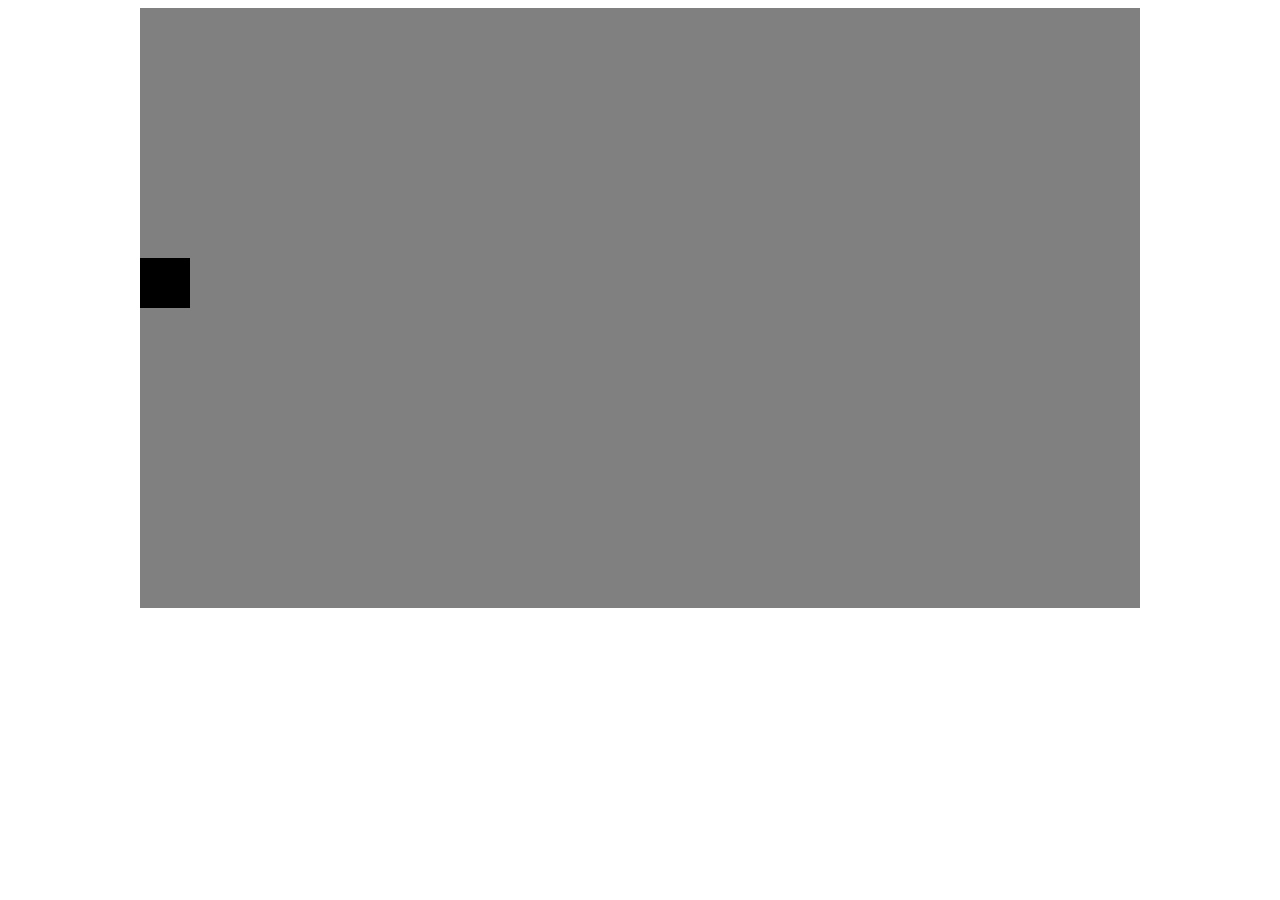
==== index.html @ 165d4252 "Initial commit" ====
<!DOCTYPE html>
<html lang="en" dir="ltr">
  <head>
    <meta charset="utf-8">
    <title>Keydown test</title>
    <link rel="stylesheet" href="style.css">
    <script src="app.js" charset="utf-8"></script>
  </head>
  <body>
    <div class="game">
      <div style="" class="player">
        <!-- <div class="center">

        </div> -->
      </div>
    </div>
  </body>
</html>
---- style.css ----
.game {
  background-color: grey;
  height: 600px;
  width: 1000px;
  position: relative;
  margin: auto;
}

.player {
  position: absolute;
  height: 50px;
  width: 50px;
  background-color: black;
  transition: all .3s ease 0s;
  top: 250px;
  left: 0;
}

.center {
  height: 25px;
  width: 25px;
  background-color: white;
  margin: auto;
}
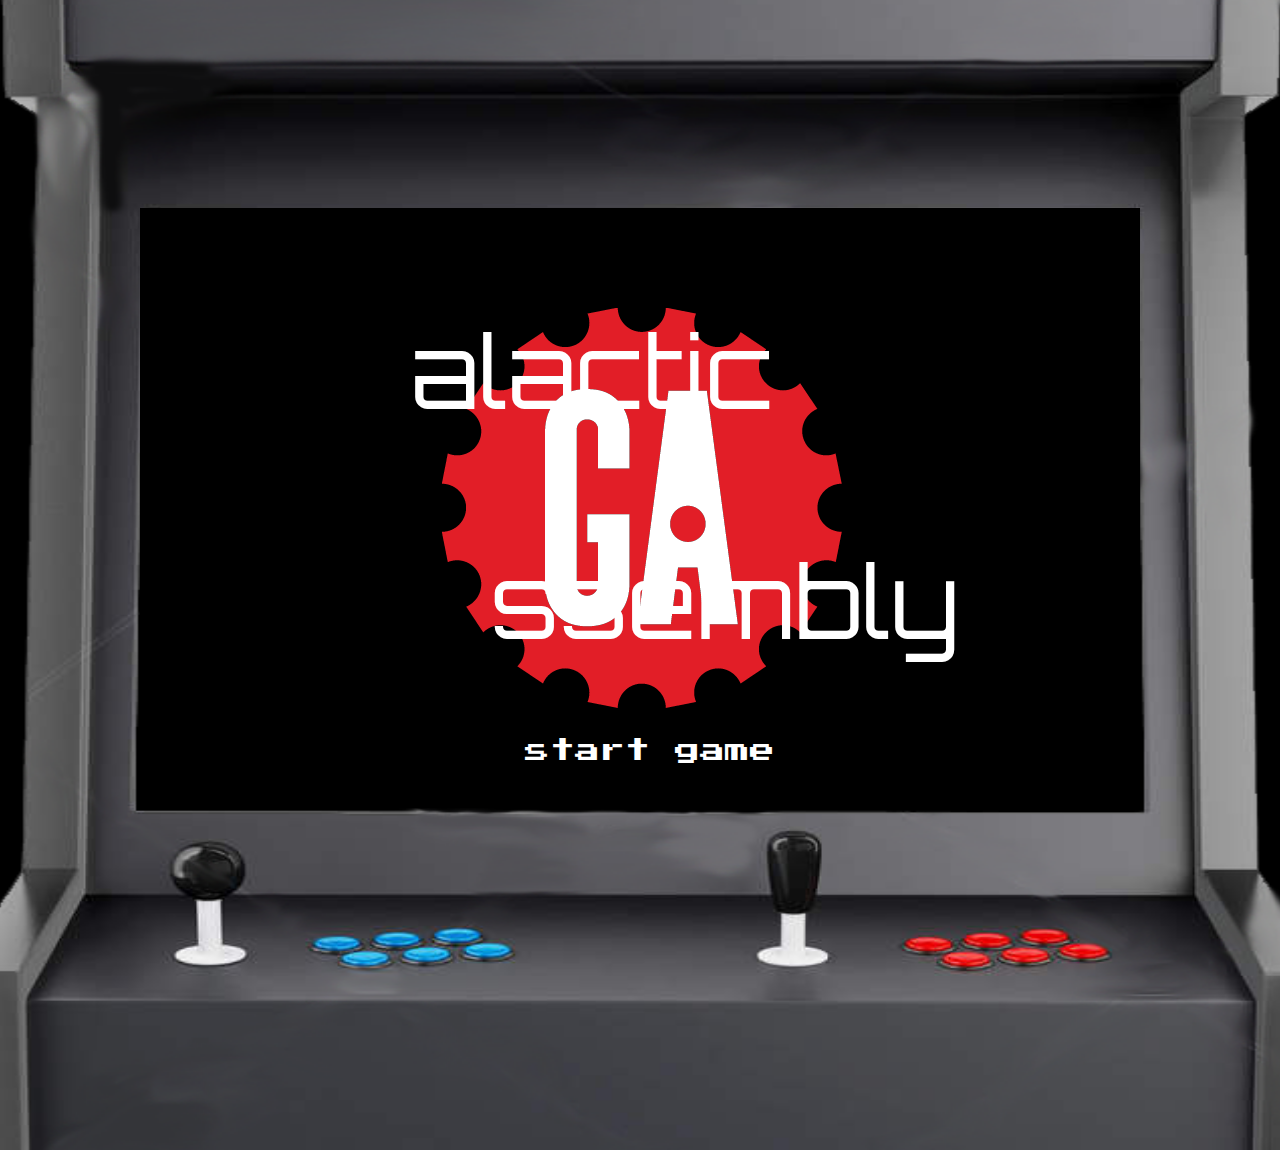
==== commit e31f6c51: "amended folder layout" ====
--- a/index.html
+++ b/index.html
@@ -2,17 +2,19 @@
 <html lang="en" dir="ltr">
   <head>
     <meta charset="utf-8">
-    <title>Keydown test</title>
-    <link rel="stylesheet" href="style.css">
-    <script src="app.js" charset="utf-8"></script>
+    <title>Galactic Assembly Arcade Game</title>
+    <link rel="stylesheet" href="css/style.css">
+    <link href="https://fonts.googleapis.com/css?family=Monoton|Orbitron|Poiret+One|Press+Start+2P" rel="stylesheet">
+    <script src="js-redone/app.js" charset="utf-8"></script>
   </head>
   <body>
-    <div class="game">
-      <div style="" class="player">
-        <!-- <div class="center">
 
-        </div> -->
-      </div>
-    </div>
+
+<audio class="background-music" src="" type='audio/mp3'></audio>
+<audio class="player1sound" src="" type='audio/mp3'></audio>
+<audio class="player2sound" src=""></audio>
+</audio>
+<audio class="enemysound" src=""></audio>
+</audio>
   </body>
 </html>
--- a/css/style.css
+++ b/css/style.css
@@ -0,0 +1,335 @@
+body {
+  background: black;
+  position: relative;
+
+}
+.game {
+  position: relative;
+  top: 200px;
+  margin: auto;
+}
+
+
+.arcade-machine {
+  transform: translateX(50%);
+  position: absolute;
+  top: -348px;
+  left: -860px;
+}
+
+.playingField {
+  background-color: grey;
+  position: relative;
+  margin: auto;
+  overflow: hidden;
+}
+
+.reset {
+  cursor: pointer;
+  color: white;
+  background-color: rgba(60,60,60,0.5);
+  width: 100px;
+  height: 30px;
+  font-family: 'Press Start 2P';
+  font-size: 16px;
+  position: absolute;
+  border-radius: 5%;
+  padding: 10px 0 0 5px;
+  text-align: center;
+  z-index: 999;
+}
+
+.start-mission:hover, .reset:hover {
+  box-shadow: inset 0px 0px 5px white;
+}
+
+.gameover {
+  position: absolute;
+  top: 0;
+  left: 0;
+  z-index: 900;
+  background-color: rgba(0,0,0,0.8);
+  color: white;
+  text-align: center;
+  font-family: 'Press Start 2P';
+  text-align: center;
+}
+
+.gameover-text {
+  font-size: 25px;
+  position: absolute;
+  left: 280px;
+  top: 280px;
+  width: 400px;
+}
+
+.introScreen {
+  position: relative;
+  background-color: black;
+  overflow: hidden;
+}
+
+.playerSelectScreen {
+  position: relative;
+  background-color: black;
+  overflow: hidden;
+}
+.player1Character {
+  box-sizing: border-box;
+  position: absolute;
+    background-color: black;
+    padding: 18px 0 0 15px;
+}
+
+.player1Heading {
+  text-align: center;
+  position: absolute;
+  color: white;
+  font-family: 'Press Start 2P';
+}
+
+.player1Instructions {
+  font-size: 15px;
+  text-align: center;
+  position: absolute;
+  color: white;
+  font-family: 'Press Start 2P';
+  bottom: 10px;
+  left: 60px;
+}
+
+.player2Instructions {
+  font-size: 15px;
+  text-align: center;
+  position: absolute;
+  color: white;
+  font-family: 'Press Start 2P';
+  bottom: 10px;
+  right: 60px;
+}
+
+.player2Heading {
+  text-align: center;
+  position: absolute;
+  color: white;
+  font-family: 'Press Start 2P';
+}
+
+.player1SelectLeft {
+  position: absolute;
+
+    background-color: green;
+}
+
+
+
+.player1SelectRight{
+  position: absolute;
+
+    background-color: blue;
+}
+
+.player2Mode, .selectMode {
+  text-align: center;
+  position: absolute;
+  color: white;
+  font-family: 'Press Start 2P';
+  padding-top: 10px;
+}
+
+.player2Mode {
+  cursor: pointer;
+}
+
+.player2Character {
+  box-sizing: border-box;
+
+  position: absolute;
+    background-color: black;
+    padding: 18px 0 0 15px;
+}
+
+.player2SelectLeft {
+  position: absolute;
+
+  background-color: red;
+}
+
+.player2SelectRight {
+  position: absolute;
+
+  background-color: red;
+}
+
+.score-panel1, .score-panel2, .lives-panel1, .lives-panel2 {
+  position: absolute;
+  z-index: 999;
+}
+
+.p1-score-text, .p2-score-text, .p1-score, .p2-score,.p1-lives-text, .p2-lives-text, .p1-lives, .p2-lives {
+  color: white;
+  font-family: 'Press Start 2P';
+  font-size: 14px;
+}
+.p1-score-text, .p2-score-text {
+  width: 320px;
+}
+
+.chargeBarContainer {
+  width: 180px;
+  background-color: transparent;
+  position: absolute;
+  height: 10px;
+  border: 1px solid white;
+}
+
+.p1ChargeBar, .p2ChargeBar {
+  background-color: rgba(134,230,248,0.5);
+  position: absolute;
+  height: 100%;
+}
+
+
+.logo {
+  position: absolute;
+  animation: animateLogo 1s 3s forwards
+}
+
+@keyframes animateLogo{
+  0% {
+    opacity: 1;
+  }
+  100% {
+    opacity: 0;
+  }
+}
+
+/* font-family: 'Press Start 2P', cursive;
+font-family: 'Poiret One', cursive;
+font-family: 'Monoton', cursive; */
+/* font-family: 'Orbitron', sans-serif */
+.letter-g {
+  position: absolute;
+  animation: animateG 1s 3.5s forwards;
+}
+
+.alactic {
+  color: white;
+  position: absolute;
+  font-size: 100px;
+  font-family: Orbitron;
+  animation: animateAlactic 1s 4s backwards ease-out;
+}
+
+.letter-a {
+  position: absolute;
+  animation: animateA 1s 3.5s forwards;
+}
+
+.ssembly {
+  color: white;
+  position: absolute;
+  font-size: 100px;
+  font-family: Orbitron;
+  animation: animateSsembly 1s 4.8s backwards ease-out;
+}
+
+.a-hole {
+  background-color: black;
+  position: absolute;
+  border-radius: 50%;
+  transition: all 2s;
+  animation: animateAHole 0.5s backwards 4.5s;
+  z-index: 999;
+}
+@keyframes animateAHole {
+  0% {
+    opacity: 0;
+  }
+}
+
+.animate-a-hole {
+    transform: scale(50);
+}
+
+.start-game-button {
+  position: absolute;
+  color: white;
+  font-size: 25px;
+  font-family: 'Press Start 2P';
+  cursor: pointer;
+  animation: flash 1s infinite;
+  text-align: center;
+  width: 300px;
+  z-index: 999;
+}
+
+.start-mission {
+  box-sizing: border-box;
+  position: absolute;
+  color: white;
+  font-size: 18px;
+  font-family: 'Press Start 2P';
+  cursor: pointer;
+  text-align: center;
+  background-color: rgba(60,60,60,1);
+  border-radius: 3%;
+  padding-top: 5px;
+  z-index: 999;
+}
+
+
+
+@keyframes flash{
+  0%,40% {
+    color: transparent;
+  }
+  40%,100% {
+    color: white;
+  }
+}
+
+
+@keyframes animateSsembly {
+  from {
+    left: 1000px;
+  }
+}
+
+@keyframes animateG {
+  100% {
+    top: 0px;
+    left: 150px;
+  }
+}
+
+@keyframes animateA {
+  100% {
+    top: 230px;
+    left: 220px;
+  }
+}
+
+@keyframes animateAlactic {
+  from {
+    left: 1000px;
+  }
+}
+
+
+
+
+.player1, .player2 {
+  position: absolute;
+  z-index: 2;
+  /* transition: top .05s linear, left .05s linear 0s; */
+}
+
+
+.lvl1,.lvl2, .lvl3, .lvlMax{
+  position: absolute;
+}
+
+.type1, .type2, .type3, .type4, .type5, .type6,.type7, .type8, .type9 {
+  position: absolute;
+}
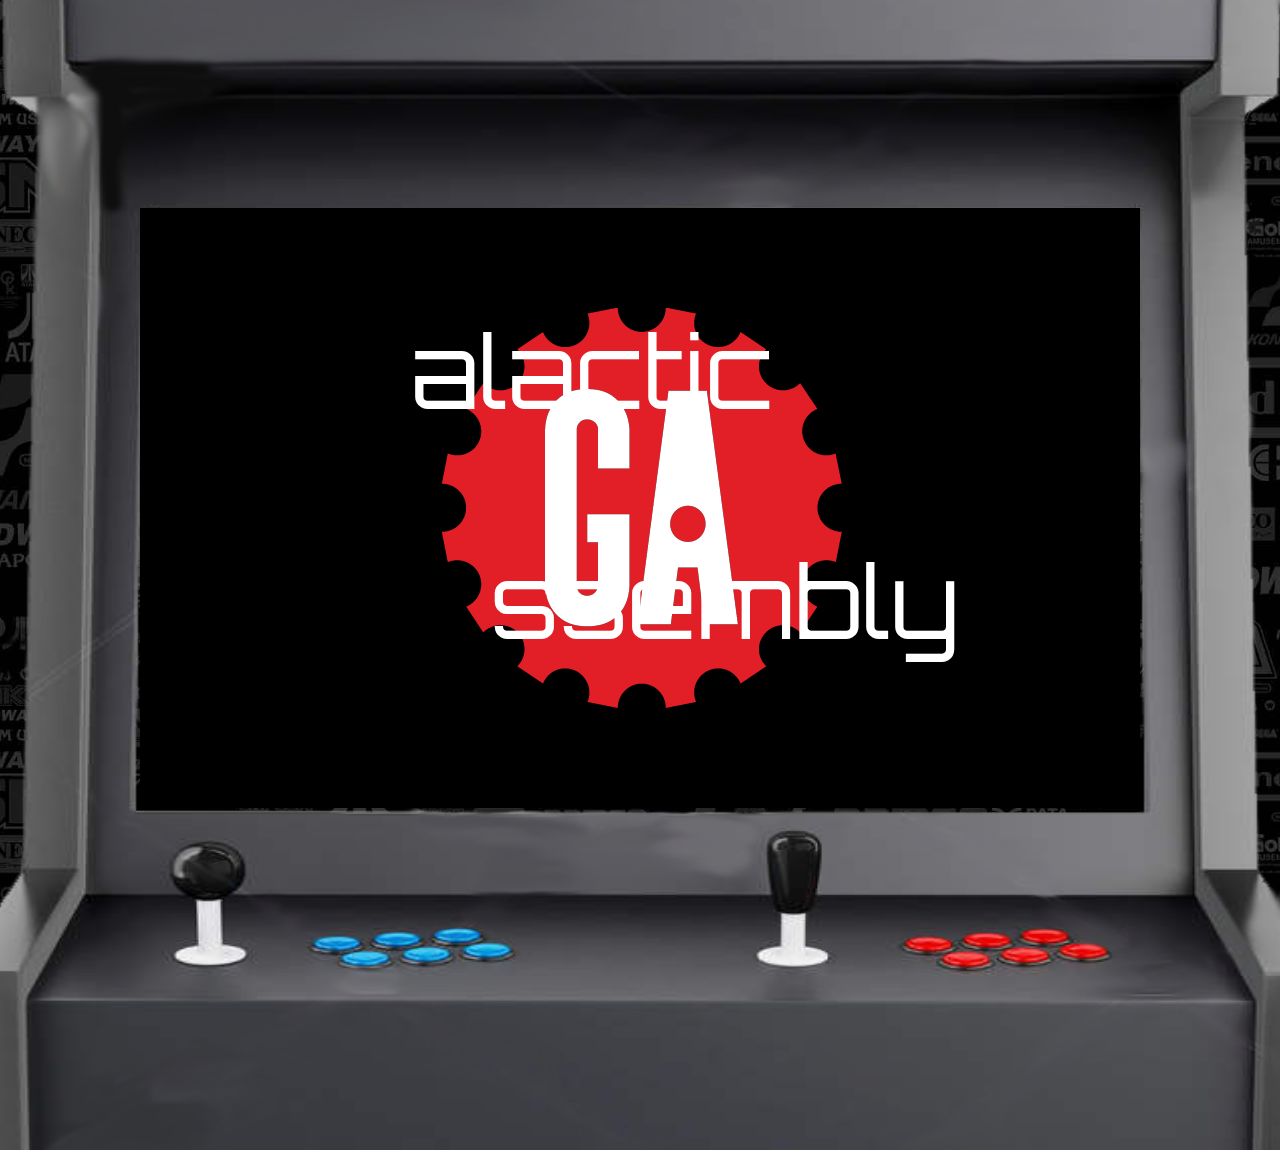
==== commit ca3d9db8: "added background and attempted to fix gameover" ====
--- a/index.html
+++ b/index.html
@@ -5,16 +5,12 @@
     <title>Galactic Assembly Arcade Game</title>
     <link rel="stylesheet" href="css/style.css">
     <link href="https://fonts.googleapis.com/css?family=Monoton|Orbitron|Poiret+One|Press+Start+2P" rel="stylesheet">
-    <script src="js-redone/app.js" charset="utf-8"></script>
+    <script src="js/app.js" charset="utf-8"></script>
   </head>
   <body>
-
-
-<audio class="background-music" src="" type='audio/mp3'></audio>
-<audio class="player1sound" src="" type='audio/mp3'></audio>
-<audio class="player2sound" src=""></audio>
-</audio>
-<audio class="enemysound" src=""></audio>
-</audio>
+    <audio class="background-music" src="" type='audio/mp3'></audio>
+    <audio class="player1sound" src="" type='audio/mp3'></audio>
+    <audio class="player2sound" src=""></audio></audio>
+    <audio class="enemysound" src=""></audio></audio>
   </body>
 </html>
--- a/css/style.css
+++ b/css/style.css
@@ -1,5 +1,5 @@
 body {
-  background: black;
+  background: url('../images/arcadebackground.png') center/cover repeat;
   position: relative;
 
 }
@@ -240,7 +240,7 @@
   border-radius: 50%;
   transition: all 2s;
   animation: animateAHole 0.5s backwards 4.5s;
-  z-index: 999;
+  z-index: 1000;
 }
 @keyframes animateAHole {
   0% {
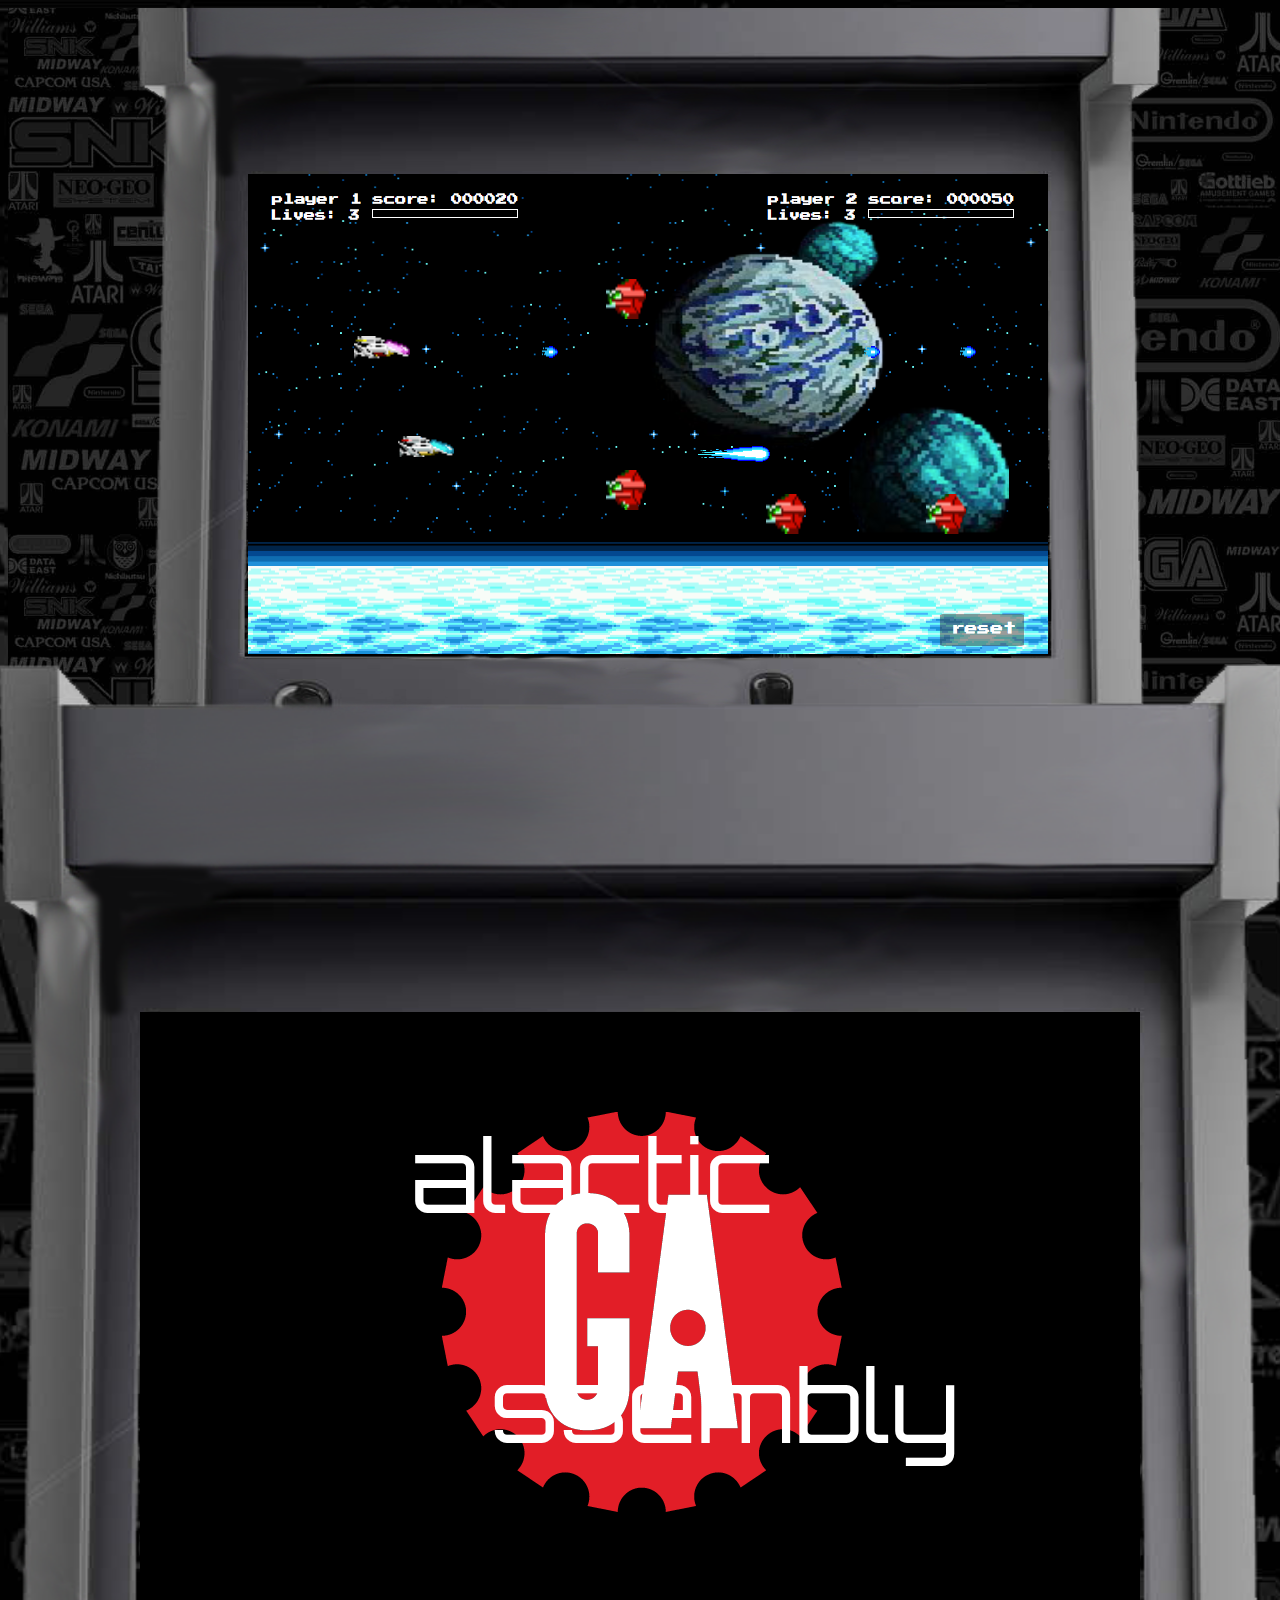
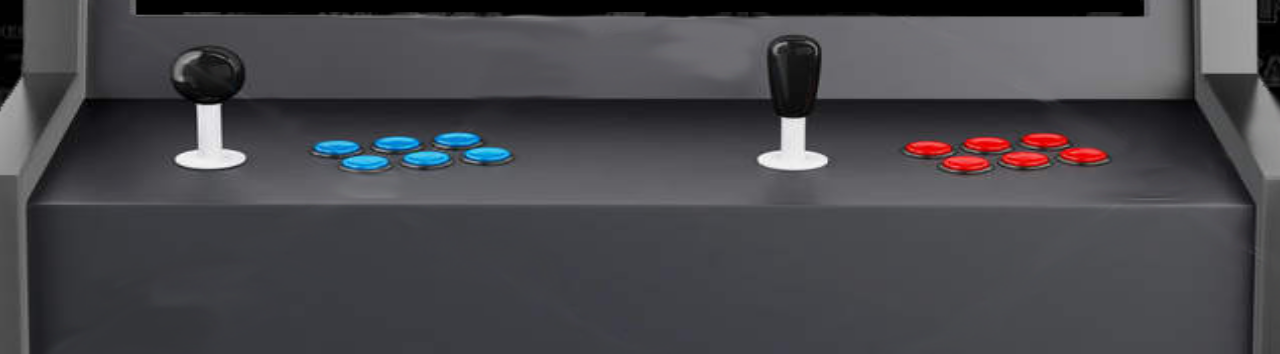
==== commit ec613ffa: "LinkedIn test" ====
--- a/index.html
+++ b/index.html
@@ -12,5 +12,6 @@
     <audio class="player1sound" src="" type='audio/mp3'></audio>
     <audio class="player2sound" src=""></audio></audio>
     <audio class="enemysound" src=""></audio></audio>
+    <img src="./ReadMe-Images/Battle.png" alt="Screenshot">
   </body>
 </html>
--- a/css/style.css
+++ b/css/style.css
@@ -22,6 +22,46 @@
   position: relative;
   margin: auto;
   overflow: hidden;
+}
+
+.planet1 {
+  position: absolute;
+  width: 200px;
+  height: 160px;
+  right: -120px;
+  top: 290px;
+  animation: planetMovement 120s linear forwards;
+  z-index: 1;
+}
+.planet2 {
+  position: absolute;
+  width: 300px;
+  height: 300px;
+  right: 100px;
+  top: 50px;
+  animation: planetMovement 180s linear forwards;
+  z-index: 0;
+}
+
+.foreground {
+  position: absolute;
+  right: -200px;
+  height:110px;
+  bottom: 0;
+  animation: foregroundMovement .2s linear infinite;
+  z-index: 0;
+}
+
+@keyframes planetMovement {
+  100% {
+    right: 1600px;
+  }
+}
+
+@keyframes foregroundMovement {
+  100% {
+    right: -80px;
+  }
 }
 
 .reset {
@@ -328,8 +368,10 @@
 
 .lvl1,.lvl2, .lvl3, .lvlMax{
   position: absolute;
+  z-index:2
 }
 
 .type1, .type2, .type3, .type4, .type5, .type6,.type7, .type8, .type9 {
   position: absolute;
-}
+  z-index: 1;
+}
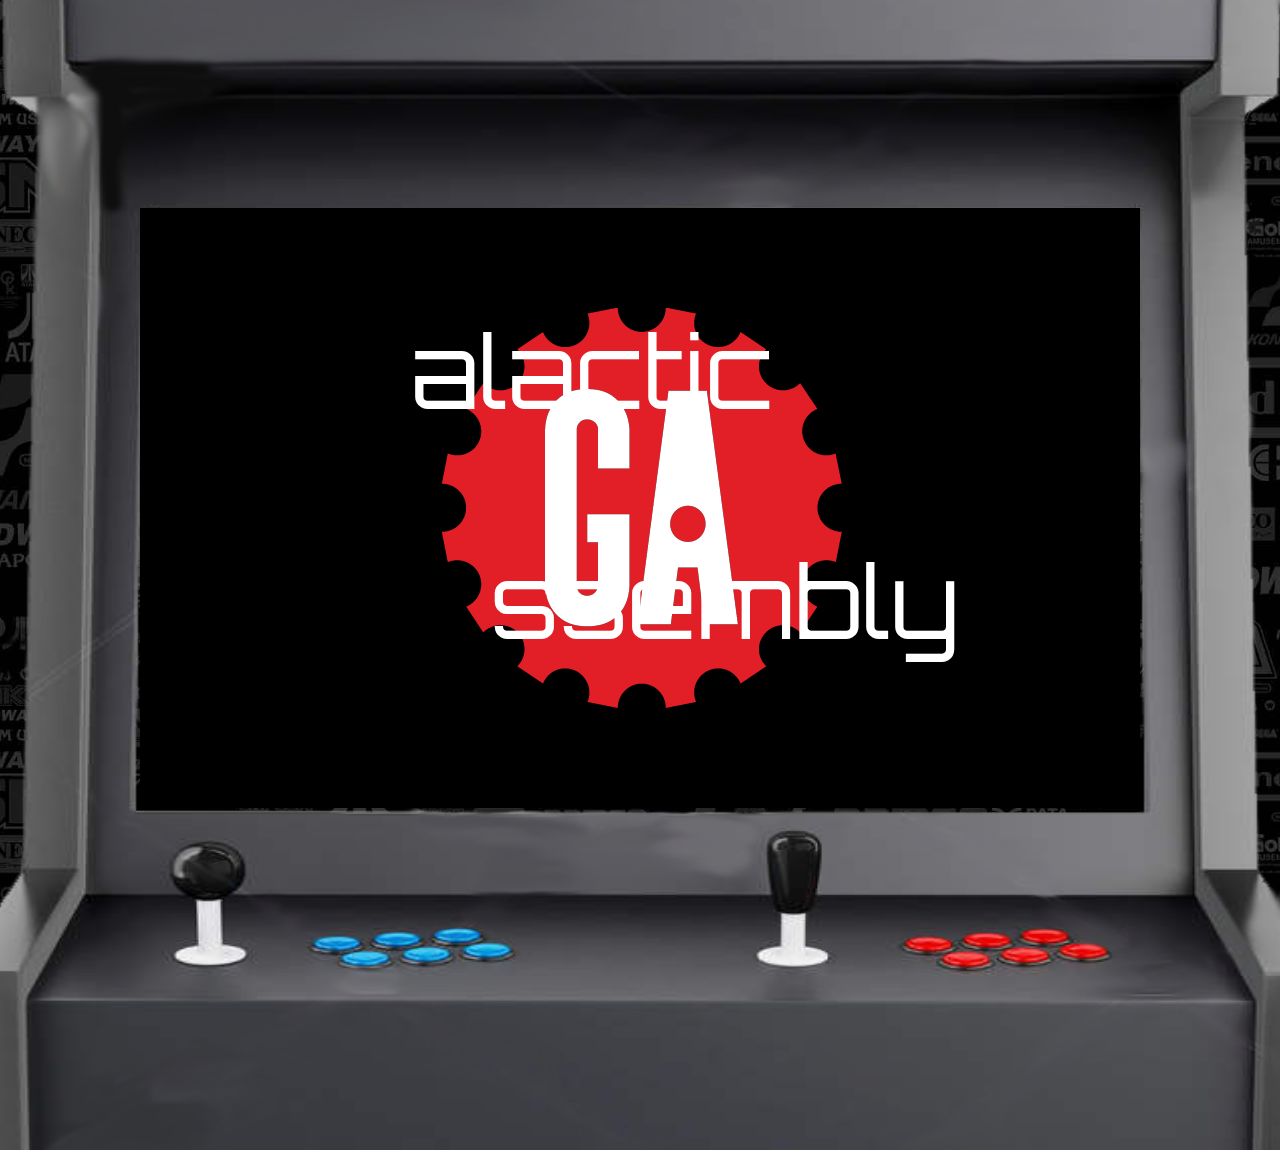
==== commit ae661f63: "used og:image - testing" ====
--- a/index.html
+++ b/index.html
@@ -2,6 +2,7 @@
 <html lang="en" dir="ltr">
   <head>
     <meta charset="utf-8">
+    <meta property="og:image" content="./ReadMe-Images/Battle.png">
     <title>Galactic Assembly Arcade Game</title>
     <link rel="stylesheet" href="css/style.css">
     <link href="https://fonts.googleapis.com/css?family=Monoton|Orbitron|Poiret+One|Press+Start+2P" rel="stylesheet">
@@ -12,6 +13,5 @@
     <audio class="player1sound" src="" type='audio/mp3'></audio>
     <audio class="player2sound" src=""></audio></audio>
     <audio class="enemysound" src=""></audio></audio>
-    <img src="./ReadMe-Images/Battle.png" alt="Screenshot">
   </body>
 </html>
